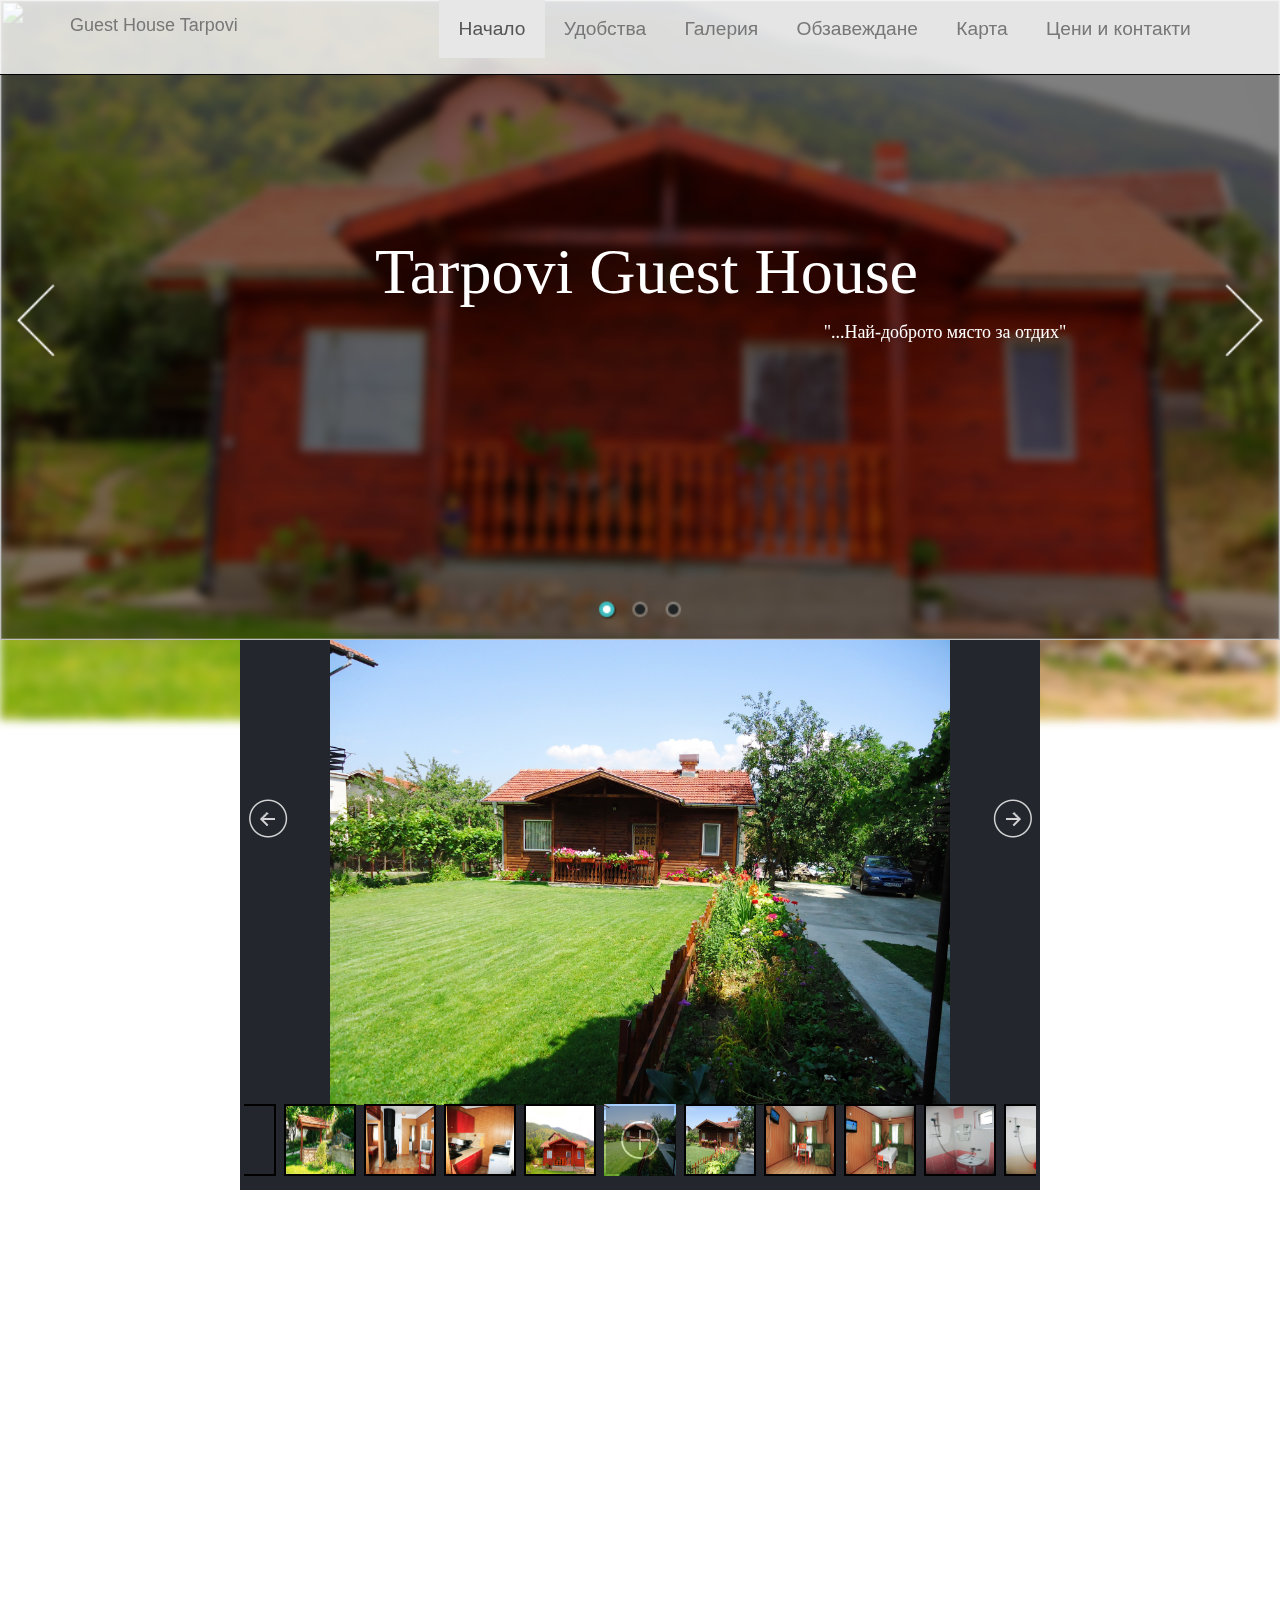
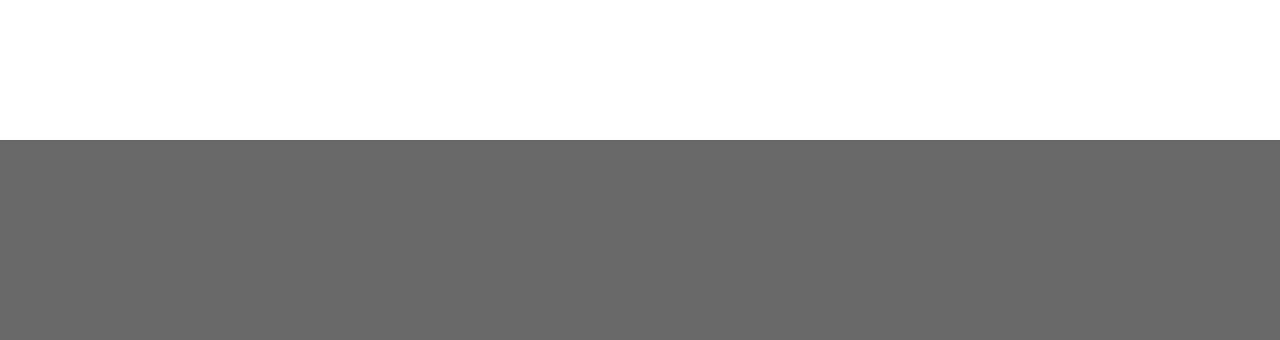
==== gallery.html @ 61bcb672 "2 new houses added" ====
<!DOCTYPE html>
<html lang="en">
<head>
    <meta charset="UTF-8">
    <title>Guest House Tarpovi</title>
    <link rel="stylesheet" href="Utils/bootstrap-3.3.7-dist/css/bootstrap.css"/>
    <link rel="stylesheet" href="style.css"/>
    <link rel="stylesheet" href="gallery.css"/>


    <script src="Utils/jquery-3.1.1.min.js"></script>
    <script src="app.js"></script>
    <script src="js/jssor.slider-21.1.6.mini.js" type="text/javascript"></script>
    <script src="gallery.js" type="text/javascript"></script>

</head>
<body>
<div id="container">
    <nav class="navbar navbar-default navbar-fixed-top">
        <div class="container">
            <a class="navbar-brand" href="#">Guest House Tarpovi</a>

            <ul class="nav navbar-nav" id="nav-menu">
                <li class="active"><a href="#">Начало <span class="sr-only">(current)</span></a></li>
                <li><a href="#">Удобства</a></li>
                <li><a href="#">Галерия</a></li>
                <li><a href="#">Обзавеждане</a></li>
                <li><a href="#">Карта</a></li>
                <li><a href="#">Цени и контакти</a></li>
            </ul>
        </div>
    </nav>
    <!-- <nav class="navbar navbar-fixed-top" role="navigation">

         <div class="navbar navbar-header" id="navbar-header">
             <a class="navbar-brand" href="#">Guest House Tarpovi</a>
         </div>
         <div class="navbar-body">
             <ul class="nav navbar-nav" id="nav-menu">
                 <li class="active"><a href="#">Начало <span class="sr-only">(current)</span></a></li>
                 <li><a href="#">Удобства</a></li>
                 <li><a href="#">Галерия</a></li>
                 <li><a href="#">Обзавеждане</a></li>
                 <li><a href="#">Карта</a></li>
                 <li><a href="#">Цени и контакти</a></li>
             </ul>
         </div>
     </nav>
     -->
    <div id="jssor_1"
         style="position: relative; margin: 0 auto; top: 0px; left: 0px; width: 1000px; height: 500px; overflow: hidden; visibility: hidden;">
        <!-- Loading Screen -->
        <div data-u="loading" style="position: absolute; top: 0px; left: 0px;">
            <div style="filter: alpha(opacity=70); opacity: 0.7; position: absolute; display: block; top: 0px; left: 0px; width: 100%; height: 100%;"></div>
            <div style="position:absolute;display:block;background:url('img/loading.gif') no-repeat center center;top:0px;left:0px;width:100%;height:100%;"></div>
        </div>
        <div data-u="slides"
             style="cursor: default; position: relative; top: 0px; left: 0px; width: 1000px; height: 500px; overflow: hidden;">
            <div data-p="600.0" style="background-color: rgba(0,0,0,0.5);">
                <img data-u="image" src="img/second.jpg"/>
                <div style="position: absolute; top: 182px; left: 293px; width: 540px; height: 120px; font-family: Century Gothic; font-size: 50px; color: #ffffff; line-height: 60px;">
                    Tarpovi Guest House
                    <br/>
                    <h5 style="text-align: right">"...Най-доброто място за отдих"</h5>
                </div>
            </div>
            <div data-p="600.0" style="display: none;">
                <img data-u="image" src="img/guest-house-background.jpg"/>
            </div>
            <div data-p="600.0" style="display: none;">
                <img data-u="image" src="img/first.jpg"/>
            </div>
        </div>
        <!-- Bullet Navigator -->
        <div data-u="navigator" class="jssorb05" style="bottom:16px;right:16px;" data-autocenter="1">
            <!-- bullet navigator item prototype -->
            <div data-u="prototype" style="width:16px;height:16px;"></div>
        </div>
        <!-- Arrow Navigator -->
        <span data-u="arrowleft" class="jssora22l" style="top:0px;left:8px;width:40px;height:58px;"
              data-autocenter="2"></span>
        <span data-u="arrowright" class="jssora22r" style="top:0px;right:8px;width:40px;height:58px;"
              data-autocenter="2"></span>
    </div>


    <div id="jssor_2"
         style="position: relative; margin: 0 auto; top: 0px; left: 0px; width: 800px; height: 550px; overflow: hidden; visibility: hidden; background-color: #24262e;">

        <!-- Loading Screen -->
        <div data-u="loading" style="position: absolute; top: 0px; left: 0px;">
            <div style="filter: alpha(opacity=70); opacity: 0.7; position: absolute; display: block; top: 0px; left: 0px; width: 100%; height: 100%;"></div>
            <div style="position:absolute;display:block;background:url('img/loading.gif') no-repeat center center;top:0px;left:0px;width:100%;height:100%;"></div>
        </div>
        <div data-u="slides"
             style="cursor: default; position: relative; top: 0px; left: 0px; width: 800px; height: 465px; overflow: hidden;">
            <div data-p="158.125">
                <img data-u="image" src="img/dsc01933.jpg"/>
                <img data-u="thumb" src="img/dsc01933.jpg"/>
            </div>
            <div data-p="158.125" style="display: none;">
                <img data-u="image" src="img/dsc01936.jpg"/>
                <img data-u="thumb" src="img/dsc01936.jpg"/>
            </div>
            <div data-p="158.125" style="display: none;">
                <img data-u="image" src="img/f66v1481.jpg"/>
                <img data-u="thumb" src="img/f66v1481.jpg"/>
            </div>
            <div data-p="158.125" style="display: none;">
                <img data-u="image" src="img/f66v1483.jpg"/>
                <img data-u="thumb" src="img/f66v1483.jpg"/>
            </div>
            <div data-p="759.0" style="display: none; background-color: rgba(255,255,255,0);">
                <img data-u="image" src="img/f66v1490.jpg"/>
                <img data-u="thumb" src="img/f66v1490.jpg"/>
            </div>
            <div data-p="158.125" style="display: none;">
                <img data-u="image" src="img/f66v1687.jpg"/>
                <img data-u="thumb" src="img/f66v1687.jpg"/>
            </div>
            <div data-p="158.125" style="display: none;">
                <img data-u="image" src="img/f66v1688.jpg"/>
                <img data-u="thumb" src="img/f66v1688.jpg"/>
            </div>
            <div data-p="158.125" style="display: none;">
                <img data-u="image" src="img/f66v1496.jpg"/>
                <img data-u="thumb" src="img/f66v1496.jpg"/>
            </div>
            <div data-p="158.125" style="display: none;">
                <img data-u="image" src="img/f66v1498_1.jpg"/>
                <img data-u="thumb" src="img/f66v1498_1.jpg"/>
            </div>
            <div data-p="158.125" style="display: none;">
                <img data-u="image" src="img/f66v1503_4_5_tonemapped.jpg"/>
                <img data-u="thumb" src="img/f66v1503_4_5_tonemapped.jpg"/>
            </div>
            <div data-p="158.125" style="display: none;">
                <img data-u="image" src="img/f66v1510.jpg"/>
                <img data-u="thumb" src="img/f66v1510.jpg"/>
            </div>
            <div data-p="158.125" style="display: none;">
                <img data-u="image" src="img/f66v1683.jpg"/>
                <img data-u="thumb" src="img/f66v1683.jpg"/>
            </div>
            <div data-p="158.125" style="display: none;">
                <img data-u="image" src="img/f66v1684.jpg"/>
                <img data-u="thumb" src="img/f66v1684.jpg"/>
            </div>
            <div data-p="158.125" style="display: none;">
                <img data-u="image" src="img/f66v1691_2_3_tonemapped.jpg"/>
                <img data-u="thumb" src="img/f66v1691_2_3_tonemapped.jpg"/>
            </div>
        </div>
        <!-- Thumbnail Navigator -->
        <div data-u="thumbnavigator" class="jssort01"
             style="position:absolute;left:0px;bottom:0px;width:800px;height:100px;" data-autocenter="1">
            <!-- Thumbnail Item Skin Begin -->
            <div data-u="slides" style="cursor: default;">
                <div data-u="prototype" class="p">
                    <div class="w">
                        <div data-u="thumbnailtemplate" class="t"></div>
                    </div>
                    <div class="c"></div>
                </div>
            </div>
            <!-- Thumbnail Item Skin End -->
        </div>
        <!-- Arrow Navigator -->
        <span data-u="arrowleft" class="jssora05l" style="top:158px;left:8px;width:40px;height:40px;"></span>
        <span data-u="arrowright" class="jssora05r" style="top:158px;right:8px;width:40px;height:40px;"></span>
    </div>
    <div id="jssor_2"
         style="position: relative; margin: 0 auto; top: 0px; left: 0px; width: 800px; height: 550px; overflow: hidden; visibility: hidden; background-color: #24262e;">

        <!-- Loading Screen -->
        <div data-u="loading" style="position: absolute; top: 0px; left: 0px;">
            <div style="filter: alpha(opacity=70); opacity: 0.7; position: absolute; display: block; top: 0px; left: 0px; width: 100%; height: 100%;"></div>
            <div style="position:absolute;display:block;background:url('img/loading.gif') no-repeat center center;top:0px;left:0px;width:100%;height:100%;"></div>
        </div>
        <div data-u="slides"
             style="cursor: default; position: relative; top: 0px; left: 0px; width: 800px; height: 465px; overflow: hidden;">
            <div data-p="158.125">
                <img data-u="image" src="img/dsc01933.jpg"/>
                <img data-u="thumb" src="img/dsc01933.jpg"/>
            </div>
            <div data-p="158.125" style="display: none;">
                <img data-u="image" src="img/dsc01936.jpg"/>
                <img data-u="thumb" src="img/dsc01936.jpg"/>
            </div>
            <div data-p="158.125" style="display: none;">
                <img data-u="image" src="img/f66v1481.jpg"/>
                <img data-u="thumb" src="img/f66v1481.jpg"/>
            </div>
            <div data-p="158.125" style="display: none;">
                <img data-u="image" src="img/f66v1483.jpg"/>
                <img data-u="thumb" src="img/f66v1483.jpg"/>
            </div>
            <div data-p="759.0" style="display: none; background-color: rgba(255,255,255,0);">
                <img data-u="image" src="img/f66v1490.jpg"/>
                <img data-u="thumb" src="img/f66v1490.jpg"/>
            </div>
            <div data-p="158.125" style="display: none;">
                <img data-u="image" src="img/f66v1687.jpg"/>
                <img data-u="thumb" src="img/f66v1687.jpg"/>
            </div>
            <div data-p="158.125" style="display: none;">
                <img data-u="image" src="img/f66v1688.jpg"/>
                <img data-u="thumb" src="img/f66v1688.jpg"/>
            </div>
            <div data-p="158.125" style="display: none;">
                <img data-u="image" src="img/f66v1496.jpg"/>
                <img data-u="thumb" src="img/f66v1496.jpg"/>
            </div>
            <div data-p="158.125" style="display: none;">
                <img data-u="image" src="img/f66v1498_1.jpg"/>
                <img data-u="thumb" src="img/f66v1498_1.jpg"/>
            </div>
            <div data-p="158.125" style="display: none;">
                <img data-u="image" src="img/f66v1503_4_5_tonemapped.jpg"/>
                <img data-u="thumb" src="img/f66v1503_4_5_tonemapped.jpg"/>
            </div>
            <div data-p="158.125" style="display: none;">
                <img data-u="image" src="img/f66v1510.jpg"/>
                <img data-u="thumb" src="img/f66v1510.jpg"/>
            </div>
            <div data-p="158.125" style="display: none;">
                <img data-u="image" src="img/f66v1683.jpg"/>
                <img data-u="thumb" src="img/f66v1683.jpg"/>
            </div>
            <div data-p="158.125" style="display: none;">
                <img data-u="image" src="img/f66v1684.jpg"/>
                <img data-u="thumb" src="img/f66v1684.jpg"/>
            </div>
            <div data-p="158.125" style="display: none;">
                <img data-u="image" src="img/f66v1691_2_3_tonemapped.jpg"/>
                <img data-u="thumb" src="img/f66v1691_2_3_tonemapped.jpg"/>
            </div>
        </div>
        <!-- Thumbnail Navigator -->
        <div data-u="thumbnavigator" class="jssort01"
             style="position:absolute;left:0px;bottom:0px;width:800px;height:100px;" data-autocenter="1">
            <!-- Thumbnail Item Skin Begin -->
            <div data-u="slides" style="cursor: default;">
                <div data-u="prototype" class="p">
                    <div class="w">
                        <div data-u="thumbnailtemplate" class="t"></div>
                    </div>
                    <div class="c"></div>
                </div>
            </div>
            <!-- Thumbnail Item Skin End -->
        </div>
        <!-- Arrow Navigator -->
        <span data-u="arrowleft" class="jssora05l" style="top:158px;left:8px;width:40px;height:40px;"></span>
        <span data-u="arrowright" class="jssora05r" style="top:158px;right:8px;width:40px;height:40px;"></span>
    </div>



    <img src="Gallery/bg.jpg" id="static-image"/>
    <footer></footer>
</div>


</body>
</html>
---- style.css ----
body {
    padding: 0px;
    margin: 0px;
    background-color: #fff;
    font-family: helvetica, arial, verdana, sans-serif
}

#container {
    font-family: "Century Gothic", CenturyGothic, AppleGothic, sans-serif;
}

#nav-menu {
    float: right;
    height: 100%;
}

#navbar-header {
    margin: auto;
    display: inline-block;
    font-size: 2vw;
    width: 20%;
    height: auto;
}

nav.navbar {
    display: inline-block;
    background-color: rgba(255,255,255,0.8);
/ / Animation -webkit-transition: all 0.4 s ease;
    transition: all 0.4s ease;
    text-align: center;
    height: 75px;
    font-size: 1.5vw;
    border-bottom: 1px solid black;
}

nav.navbar li :hover {
    text-decoration: none;
    background-color: forestgreen;
    border-left: 1px solid whitesmoke;
    border-right: 1px solid whitesmoke;
    color: white;
}
nav.navbar li a{
    color: black;
    height: 100%;
    padding: 1em 1em;
}

.navbar-body ul li {
    text-align: right;
    height: 100%;
}


.navbar-body ul {
    height: 100%;
}

nav.shrink {
    height: 50px;
    font-size: 1.2vw;
    background-color: white;
}

nav.shrink ul {
    height: 100%;
}

nav.shrink ul li {
    font-size: 1vw;
    height: 100%;
    display: inline-block;

}

.navbar-body {
    display: inline-block;
    float: right;
    width: 79%;
    height: 100%;
}

#info {
    color: black;
    background-color: whitesmoke;
    text-align: center;
    width: 100%;
    padding-top: 20px;
    padding-bottom: 20px;
}

#info h1 {
    font-size: 2vw;
}

#info img {
    width: 250px;
    height: 250px;
    display: inline-block;
    border: 1px solid whitesmoke;
    border-radius: 50%;
}

#info .description {
    width: 50%;
    display: inline-block;
    text-align: center;
    font-size: 1.5vw;
}

.info-container {
    display: inline-block;
    width: 49%;
    vertical-align: middle;
}

#left-container {
    text-align: right;
}

#right-container {
    text-align: left;
}
#rooms button{
    display: inline-block;
    width: 200px;
    margin-bottom:50px;
    padding: 10px;
    background-color: skyblue;
    color: whitesmoke;
    border: 1px solid white;
    border-radius: 5px;
}
.house{
    width: 100%;
    background-color: whitesmoke;
    color: black;
    padding: 4vh 2vh;
    height: 100%;
}
.houses-info{
    display: inline-block;
    width: 54%;
    text-align: center;
    height:100%;
}
.houses-info hr {
    height: 1px;
    width: 80%;
    border: 0;
    border-top: 1px solid forestgreen;
}
.house img{
    width: 44%;
    height: auto;
    display: inline-block;
    border: 1px solid whitesmoke;
    border-radius: 5px;
    vertical-align: top;
}
.house p{
    font-size: 1.33vw;
    vertical-align: middle;
    font-style: italic;
    display: inline-block;
    text-align: center;
}

.thumbnails{
    display: inline-block;
    text-align: center;
    background-color: black;
    border: 1px solid ghostwhite;
    border-radius: 5px;
    vertical-align: baseline;
    height: 50%;
}
.thumbnails img{
    width: 15%;
    display: inline-block;
    border: none;
}

#rooms {
    padding: 100px;
    background-color: whitesmoke;
    text-align: center;
}

.rooms-info-list {
    text-align: center;
    display: inline-block;
}

.rooms-info-list ul {
    display: inline-block;
    text-align: left;
    list-style-type: none;
    font-size: 24px;
}

.rooms-info-list li {
    margin: 5px;
}

.rooms-info-list ul li img {
    width: 28px;
    height: auto;
}

#map {
    background-color: whitesmoke;
}

#price-and-contacts {
    background-color: white;
    padding-left: 50px;
    padding-right: 50px;

}

.price-contacts-field {
    display: inline-block;
    vertical-align: top;
    width: 49%;
}

#contacts img {
    width: 20px;
}

#static-image {
    z-index: -1;
    position: fixed;
    top: 0px;
    width: 100%;
    filter: blur(5px);
}

footer {
    background-color: dimgrey;
    height: 200px;
}

a {
    color: white;
}
---- gallery.css ----
/* jssor slider bullet navigator skin 05 css */
/*
.jssorb05 div           (normal)
.jssorb05 div:hover     (normal mouseover)
.jssorb05 .av           (active)
.jssorb05 .av:hover     (active mouseover)
.jssorb05 .dn           (mousedown)
*/
.jssorb05 {
    position: absolute;
}
.jssorb05 div, .jssorb05 div:hover, .jssorb05 .av {
    position: absolute;
    /* size of bullet elment */
    width: 16px;
    height: 16px;
    background: url('img/b05.png') no-repeat;
    overflow: hidden;
    cursor: pointer;
}
.jssorb05 div { background-position: -7px -7px; }
.jssorb05 div:hover, .jssorb05 .av:hover { background-position: -37px -7px; }
.jssorb05 .av { background-position: -67px -7px; }
.jssorb05 .dn, .jssorb05 .dn:hover { background-position: -97px -7px; }

/* jssor slider arrow navigator skin 22 css */
/*
.jssora22l                  (normal)
.jssora22r                  (normal)
.jssora22l:hover            (normal mouseover)
.jssora22r:hover            (normal mouseover)
.jssora22l.jssora22ldn      (mousedown)
.jssora22r.jssora22rdn      (mousedown)
.jssora22l.jssora22lds      (disabled)
.jssora22r.jssora22rds      (disabled)
*/
.jssora22l, .jssora22r {
    display: block;
    position: absolute;
    /* size of arrow element */
    width: 40px;
    height: 58px;
    cursor: pointer;
    background: url('img/a22.png') center center no-repeat;
    overflow: hidden;
}
.jssora22l { background-position: -10px -31px; }
.jssora22r { background-position: -70px -31px; }
.jssora22l:hover { background-position: -130px -31px; }
.jssora22r:hover { background-position: -190px -31px; }
.jssora22l.jssora22ldn { background-position: -250px -31px; }
.jssora22r.jssora22rdn { background-position: -310px -31px; }
.jssora22l.jssora22lds { background-position: -10px -31px; opacity: .3; pointer-events: none; }
.jssora22r.jssora22rds { background-position: -70px -31px; opacity: .3; pointer-events: none; }
.jssora05l, .jssora05r {
    display: block;
    position: absolute;
    /* size of arrow element */
    width: 40px;
    height: 40px;
    cursor: pointer;
    background: url('img/a17.png') no-repeat;
    overflow: hidden;
}
.jssora05l { background-position: -10px -40px; }
.jssora05r { background-position: -70px -40px; }
.jssora05l:hover { background-position: -130px -40px; }
.jssora05r:hover { background-position: -190px -40px; }
.jssora05l.jssora05ldn { background-position: -250px -40px; }
.jssora05r.jssora05rdn { background-position: -310px -40px; }
.jssora05l.jssora05lds { background-position: -10px -40px; opacity: .3; pointer-events: none; }
.jssora05r.jssora05rds { background-position: -70px -40px; opacity: .3; pointer-events: none; }
/* jssor slider thumbnail navigator skin 01 css *//*.jssort01 .p            (normal).jssort01 .p:hover      (normal mouseover).jssort01 .p.pav        (active).jssort01 .p.pdn        (mousedown)*/.jssort01 .p {    position: absolute;    top: 0;    left: 0;    width: 72px;    height: 72px;}.jssort01 .t {    position: absolute;    top: 0;    left: 0;    width: 100%;    height: 100%;    border: none;}.jssort01 .w {    position: absolute;    top: 0px;    left: 0px;    width: 100%;    height: 100%;}.jssort01 .c {    position: absolute;    top: 0px;    left: 0px;    width: 68px;    height: 68px;    border: #000 2px solid;    box-sizing: content-box;    background: url('img/t01.png') -800px -800px no-repeat;    _background: none;}.jssort01 .pav .c {    top: 2px;    _top: 0px;    left: 2px;    _left: 0px;    width: 68px;    height: 68px;    border: #000 0px solid;    _border: #fff 2px solid;    background-position: 50% 50%;}.jssort01 .p:hover .c {    top: 0px;    left: 0px;    width: 70px;    height: 70px;    border: #fff 1px solid;    background-position: 50% 50%;}.jssort01 .p.pdn .c {    background-position: 50% 50%;    width: 68px;    height: 68px;    border: #000 2px solid;}* html .jssort01 .c, * html .jssort01 .pdn .c, * html .jssort01 .pav .c {    /* ie quirks mode adjust */    width /**/: 72px;    height /**/: 72px;}
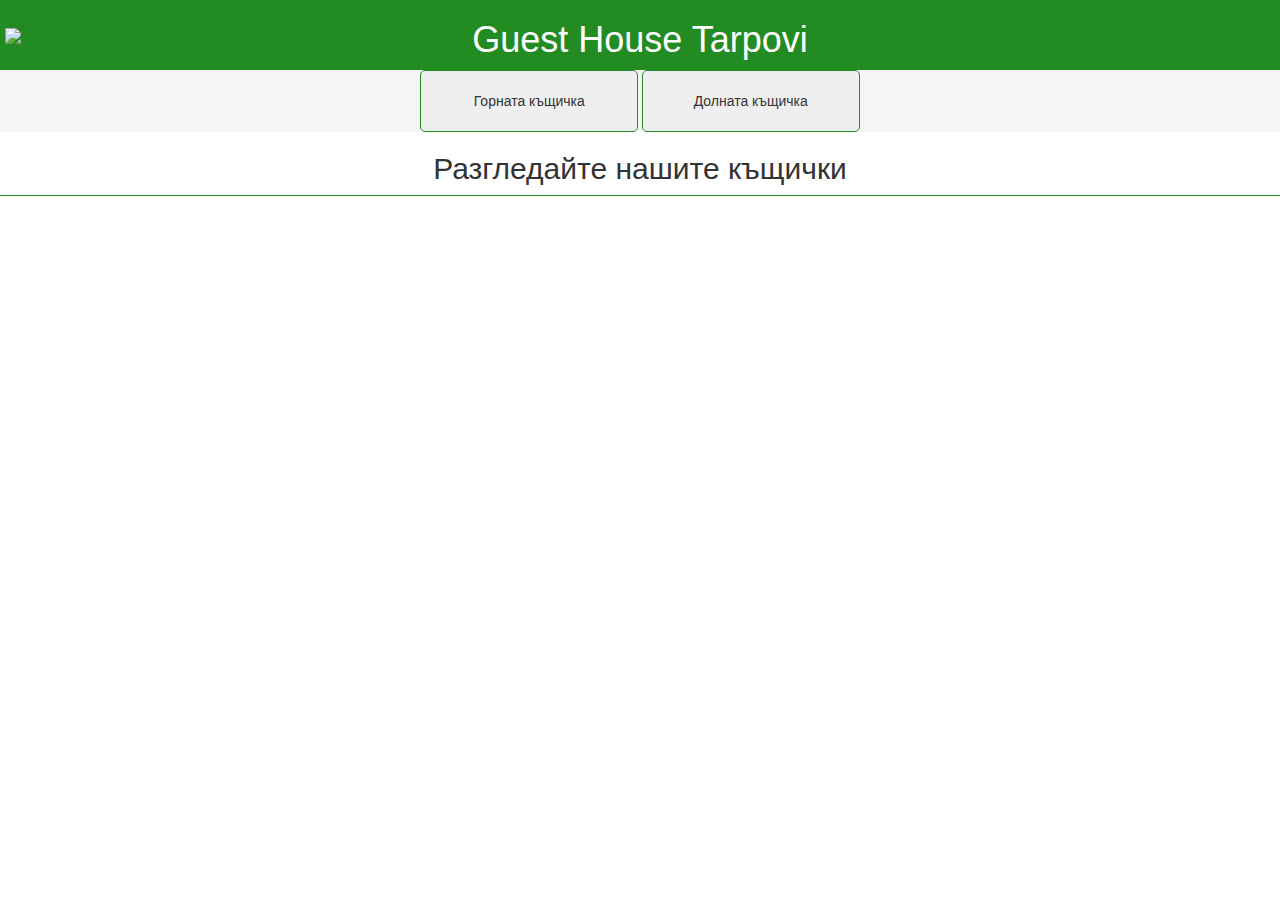
==== commit e728d006: "SecondGallery Fixed" ====
--- a/gallery.html
+++ b/gallery.html
@@ -4,263 +4,83 @@
     <meta charset="UTF-8">
     <title>Guest House Tarpovi</title>
     <link rel="stylesheet" href="Utils/bootstrap-3.3.7-dist/css/bootstrap.css"/>
-    <link rel="stylesheet" href="style.css"/>
     <link rel="stylesheet" href="gallery.css"/>
 
-
     <script src="Utils/jquery-3.1.1.min.js"></script>
-    <script src="app.js"></script>
-    <script src="js/jssor.slider-21.1.6.mini.js" type="text/javascript"></script>
-    <script src="gallery.js" type="text/javascript"></script>
 
 </head>
 <body>
 <div id="container">
-    <nav class="navbar navbar-default navbar-fixed-top">
-        <div class="container">
-            <a class="navbar-brand" href="#">Guest House Tarpovi</a>
+    <div class="navigation">
+        <a href="index.html">
+            <img src="Gallery/left-xxl.png"/>
+        </a>
+        <h1 href="#">Guest House Tarpovi</h1>
+    </div>
+    <div class="house-selection">
+        <button id="house1-button">Горната къщичка</button>
+        <button id="house2-button">Долната къщичка</button>
+    </div>
+    <div class="gallery">
+        <div id="house1" class="house invisible">
+            <div class="houses-info">
+                <h1>Горната Къщичка</h1>
+                <hr/>
+                <p>"Lorem ipsum dolor sit amet, consectetur adipisicing elit. Cumque, eius, incidunt! Ab assumenda atque
+                    autem commodi earum explicabo hic itaque iure minus molestiae non, odit optio quasi rem tempore
+                    vel?"
+                </p>
 
-            <ul class="nav navbar-nav" id="nav-menu">
-                <li class="active"><a href="#">Начало <span class="sr-only">(current)</span></a></li>
-                <li><a href="#">Удобства</a></li>
-                <li><a href="#">Галерия</a></li>
-                <li><a href="#">Обзавеждане</a></li>
-                <li><a href="#">Карта</a></li>
-                <li><a href="#">Цени и контакти</a></li>
-            </ul>
-        </div>
-    </nav>
-    <!-- <nav class="navbar navbar-fixed-top" role="navigation">
-
-         <div class="navbar navbar-header" id="navbar-header">
-             <a class="navbar-brand" href="#">Guest House Tarpovi</a>
-         </div>
-         <div class="navbar-body">
-             <ul class="nav navbar-nav" id="nav-menu">
-                 <li class="active"><a href="#">Начало <span class="sr-only">(current)</span></a></li>
-                 <li><a href="#">Удобства</a></li>
-                 <li><a href="#">Галерия</a></li>
-                 <li><a href="#">Обзавеждане</a></li>
-                 <li><a href="#">Карта</a></li>
-                 <li><a href="#">Цени и контакти</a></li>
-             </ul>
-         </div>
-     </nav>
-     -->
-    <div id="jssor_1"
-         style="position: relative; margin: 0 auto; top: 0px; left: 0px; width: 1000px; height: 500px; overflow: hidden; visibility: hidden;">
-        <!-- Loading Screen -->
-        <div data-u="loading" style="position: absolute; top: 0px; left: 0px;">
-            <div style="filter: alpha(opacity=70); opacity: 0.7; position: absolute; display: block; top: 0px; left: 0px; width: 100%; height: 100%;"></div>
-            <div style="position:absolute;display:block;background:url('img/loading.gif') no-repeat center center;top:0px;left:0px;width:100%;height:100%;"></div>
-        </div>
-        <div data-u="slides"
-             style="cursor: default; position: relative; top: 0px; left: 0px; width: 1000px; height: 500px; overflow: hidden;">
-            <div data-p="600.0" style="background-color: rgba(0,0,0,0.5);">
-                <img data-u="image" src="img/second.jpg"/>
-                <div style="position: absolute; top: 182px; left: 293px; width: 540px; height: 120px; font-family: Century Gothic; font-size: 50px; color: #ffffff; line-height: 60px;">
-                    Tarpovi Guest House
-                    <br/>
-                    <h5 style="text-align: right">"...Най-доброто място за отдих"</h5>
+                <div id="tn-1" class="thumbnails">
+                    <div>
+                        <img class="thumbnails1-img" src="Gallery/ka6ta%201/1.jpg"/>
+                        <img class="thumbnails1-img" src="Gallery/ka6ta%201/2.jpg"/>
+                        <img class="thumbnails1-img" src="Gallery/ka6ta%201/3.jpg"/>
+                        <img class="thumbnails1-img" src="Gallery/ka6ta%201/4.jpg"/>
+                    </div>
+                    <div>
+                        <img class="thumbnails1-img" src="Gallery/ka6ta%201/5.JPG"/>
+                        <img class="thumbnails1-img" src="Gallery/ka6ta%201/6.JPG"/>
+                        <img class="thumbnails1-img" src="Gallery/ka6ta%201/7.JPG"/>
+                        <img class="thumbnails1-img" src="Gallery/ka6ta%201/8.JPG"/>
+                    </div>
                 </div>
             </div>
-            <div data-p="600.0" style="display: none;">
-                <img data-u="image" src="img/guest-house-background.jpg"/>
-            </div>
-            <div data-p="600.0" style="display: none;">
-                <img data-u="image" src="img/first.jpg"/>
+            <img id="house1-image" src="img/dsc01933.jpg"/>
+        </div>
+        <div id="house2" class="house invisible">
+
+            <img id="house2-image" src="img/dsc01933.jpg"/>
+            <div class="houses-info">
+                <h1>Долната Къщичка</h1>
+                <hr/>
+                <p>"Lorem ipsum dolor sit amet, consectetur adipisicing elit. Cumque, eius, incidunt! Ab assumenda atque
+                    autem commodi earum explicabo hic itaque iure minus molestiae non, odit optio quasi rem tempore
+                    vel?"
+                </p>
+                <div id="tn-2" class="thumbnails">
+                    <div>
+                        <img class="thumbnails2-img" src="Gallery/ka6ta%202/1.jpg"/>
+                        <img class="thumbnails2-img" src="Gallery/ka6ta%202/2.JPG"/>
+                        <img class="thumbnails2-img" src="Gallery/ka6ta%202/3.jpg"/>
+                        <img class="thumbnails2-img" src="Gallery/ka6ta%202/4.jpg"/>
+                    </div>
+                    <div>
+                        <img class="thumbnails2-img" src="Gallery/ka6ta%202/5.jpg"/>
+                        <img class="thumbnails2-img" src="Gallery/ka6ta%202/6.jpg"/>
+                        <img class="thumbnails2-img" src="Gallery/ka6ta%202/7.jpg"/>
+                        <img class="thumbnails2-img" src="Gallery/ka6ta%202/8.JPG"/>
+                    </div>
+                </div>
             </div>
         </div>
-        <!-- Bullet Navigator -->
-        <div data-u="navigator" class="jssorb05" style="bottom:16px;right:16px;" data-autocenter="1">
-            <!-- bullet navigator item prototype -->
-            <div data-u="prototype" style="width:16px;height:16px;"></div>
+        <div class="houses-homescreen">
+            <h2>
+                Разгледайте нашите къщички
+            </h2>
         </div>
-        <!-- Arrow Navigator -->
-        <span data-u="arrowleft" class="jssora22l" style="top:0px;left:8px;width:40px;height:58px;"
-              data-autocenter="2"></span>
-        <span data-u="arrowright" class="jssora22r" style="top:0px;right:8px;width:40px;height:58px;"
-              data-autocenter="2"></span>
     </div>
-
-
-    <div id="jssor_2"
-         style="position: relative; margin: 0 auto; top: 0px; left: 0px; width: 800px; height: 550px; overflow: hidden; visibility: hidden; background-color: #24262e;">
-
-        <!-- Loading Screen -->
-        <div data-u="loading" style="position: absolute; top: 0px; left: 0px;">
-            <div style="filter: alpha(opacity=70); opacity: 0.7; position: absolute; display: block; top: 0px; left: 0px; width: 100%; height: 100%;"></div>
-            <div style="position:absolute;display:block;background:url('img/loading.gif') no-repeat center center;top:0px;left:0px;width:100%;height:100%;"></div>
-        </div>
-        <div data-u="slides"
-             style="cursor: default; position: relative; top: 0px; left: 0px; width: 800px; height: 465px; overflow: hidden;">
-            <div data-p="158.125">
-                <img data-u="image" src="img/dsc01933.jpg"/>
-                <img data-u="thumb" src="img/dsc01933.jpg"/>
-            </div>
-            <div data-p="158.125" style="display: none;">
-                <img data-u="image" src="img/dsc01936.jpg"/>
-                <img data-u="thumb" src="img/dsc01936.jpg"/>
-            </div>
-            <div data-p="158.125" style="display: none;">
-                <img data-u="image" src="img/f66v1481.jpg"/>
-                <img data-u="thumb" src="img/f66v1481.jpg"/>
-            </div>
-            <div data-p="158.125" style="display: none;">
-                <img data-u="image" src="img/f66v1483.jpg"/>
-                <img data-u="thumb" src="img/f66v1483.jpg"/>
-            </div>
-            <div data-p="759.0" style="display: none; background-color: rgba(255,255,255,0);">
-                <img data-u="image" src="img/f66v1490.jpg"/>
-                <img data-u="thumb" src="img/f66v1490.jpg"/>
-            </div>
-            <div data-p="158.125" style="display: none;">
-                <img data-u="image" src="img/f66v1687.jpg"/>
-                <img data-u="thumb" src="img/f66v1687.jpg"/>
-            </div>
-            <div data-p="158.125" style="display: none;">
-                <img data-u="image" src="img/f66v1688.jpg"/>
-                <img data-u="thumb" src="img/f66v1688.jpg"/>
-            </div>
-            <div data-p="158.125" style="display: none;">
-                <img data-u="image" src="img/f66v1496.jpg"/>
-                <img data-u="thumb" src="img/f66v1496.jpg"/>
-            </div>
-            <div data-p="158.125" style="display: none;">
-                <img data-u="image" src="img/f66v1498_1.jpg"/>
-                <img data-u="thumb" src="img/f66v1498_1.jpg"/>
-            </div>
-            <div data-p="158.125" style="display: none;">
-                <img data-u="image" src="img/f66v1503_4_5_tonemapped.jpg"/>
-                <img data-u="thumb" src="img/f66v1503_4_5_tonemapped.jpg"/>
-            </div>
-            <div data-p="158.125" style="display: none;">
-                <img data-u="image" src="img/f66v1510.jpg"/>
-                <img data-u="thumb" src="img/f66v1510.jpg"/>
-            </div>
-            <div data-p="158.125" style="display: none;">
-                <img data-u="image" src="img/f66v1683.jpg"/>
-                <img data-u="thumb" src="img/f66v1683.jpg"/>
-            </div>
-            <div data-p="158.125" style="display: none;">
-                <img data-u="image" src="img/f66v1684.jpg"/>
-                <img data-u="thumb" src="img/f66v1684.jpg"/>
-            </div>
-            <div data-p="158.125" style="display: none;">
-                <img data-u="image" src="img/f66v1691_2_3_tonemapped.jpg"/>
-                <img data-u="thumb" src="img/f66v1691_2_3_tonemapped.jpg"/>
-            </div>
-        </div>
-        <!-- Thumbnail Navigator -->
-        <div data-u="thumbnavigator" class="jssort01"
-             style="position:absolute;left:0px;bottom:0px;width:800px;height:100px;" data-autocenter="1">
-            <!-- Thumbnail Item Skin Begin -->
-            <div data-u="slides" style="cursor: default;">
-                <div data-u="prototype" class="p">
-                    <div class="w">
-                        <div data-u="thumbnailtemplate" class="t"></div>
-                    </div>
-                    <div class="c"></div>
-                </div>
-            </div>
-            <!-- Thumbnail Item Skin End -->
-        </div>
-        <!-- Arrow Navigator -->
-        <span data-u="arrowleft" class="jssora05l" style="top:158px;left:8px;width:40px;height:40px;"></span>
-        <span data-u="arrowright" class="jssora05r" style="top:158px;right:8px;width:40px;height:40px;"></span>
-    </div>
-    <div id="jssor_2"
-         style="position: relative; margin: 0 auto; top: 0px; left: 0px; width: 800px; height: 550px; overflow: hidden; visibility: hidden; background-color: #24262e;">
-
-        <!-- Loading Screen -->
-        <div data-u="loading" style="position: absolute; top: 0px; left: 0px;">
-            <div style="filter: alpha(opacity=70); opacity: 0.7; position: absolute; display: block; top: 0px; left: 0px; width: 100%; height: 100%;"></div>
-            <div style="position:absolute;display:block;background:url('img/loading.gif') no-repeat center center;top:0px;left:0px;width:100%;height:100%;"></div>
-        </div>
-        <div data-u="slides"
-             style="cursor: default; position: relative; top: 0px; left: 0px; width: 800px; height: 465px; overflow: hidden;">
-            <div data-p="158.125">
-                <img data-u="image" src="img/dsc01933.jpg"/>
-                <img data-u="thumb" src="img/dsc01933.jpg"/>
-            </div>
-            <div data-p="158.125" style="display: none;">
-                <img data-u="image" src="img/dsc01936.jpg"/>
-                <img data-u="thumb" src="img/dsc01936.jpg"/>
-            </div>
-            <div data-p="158.125" style="display: none;">
-                <img data-u="image" src="img/f66v1481.jpg"/>
-                <img data-u="thumb" src="img/f66v1481.jpg"/>
-            </div>
-            <div data-p="158.125" style="display: none;">
-                <img data-u="image" src="img/f66v1483.jpg"/>
-                <img data-u="thumb" src="img/f66v1483.jpg"/>
-            </div>
-            <div data-p="759.0" style="display: none; background-color: rgba(255,255,255,0);">
-                <img data-u="image" src="img/f66v1490.jpg"/>
-                <img data-u="thumb" src="img/f66v1490.jpg"/>
-            </div>
-            <div data-p="158.125" style="display: none;">
-                <img data-u="image" src="img/f66v1687.jpg"/>
-                <img data-u="thumb" src="img/f66v1687.jpg"/>
-            </div>
-            <div data-p="158.125" style="display: none;">
-                <img data-u="image" src="img/f66v1688.jpg"/>
-                <img data-u="thumb" src="img/f66v1688.jpg"/>
-            </div>
-            <div data-p="158.125" style="display: none;">
-                <img data-u="image" src="img/f66v1496.jpg"/>
-                <img data-u="thumb" src="img/f66v1496.jpg"/>
-            </div>
-            <div data-p="158.125" style="display: none;">
-                <img data-u="image" src="img/f66v1498_1.jpg"/>
-                <img data-u="thumb" src="img/f66v1498_1.jpg"/>
-            </div>
-            <div data-p="158.125" style="display: none;">
-                <img data-u="image" src="img/f66v1503_4_5_tonemapped.jpg"/>
-                <img data-u="thumb" src="img/f66v1503_4_5_tonemapped.jpg"/>
-            </div>
-            <div data-p="158.125" style="display: none;">
-                <img data-u="image" src="img/f66v1510.jpg"/>
-                <img data-u="thumb" src="img/f66v1510.jpg"/>
-            </div>
-            <div data-p="158.125" style="display: none;">
-                <img data-u="image" src="img/f66v1683.jpg"/>
-                <img data-u="thumb" src="img/f66v1683.jpg"/>
-            </div>
-            <div data-p="158.125" style="display: none;">
-                <img data-u="image" src="img/f66v1684.jpg"/>
-                <img data-u="thumb" src="img/f66v1684.jpg"/>
-            </div>
-            <div data-p="158.125" style="display: none;">
-                <img data-u="image" src="img/f66v1691_2_3_tonemapped.jpg"/>
-                <img data-u="thumb" src="img/f66v1691_2_3_tonemapped.jpg"/>
-            </div>
-        </div>
-        <!-- Thumbnail Navigator -->
-        <div data-u="thumbnavigator" class="jssort01"
-             style="position:absolute;left:0px;bottom:0px;width:800px;height:100px;" data-autocenter="1">
-            <!-- Thumbnail Item Skin Begin -->
-            <div data-u="slides" style="cursor: default;">
-                <div data-u="prototype" class="p">
-                    <div class="w">
-                        <div data-u="thumbnailtemplate" class="t"></div>
-                    </div>
-                    <div class="c"></div>
-                </div>
-            </div>
-            <!-- Thumbnail Item Skin End -->
-        </div>
-        <!-- Arrow Navigator -->
-        <span data-u="arrowleft" class="jssora05l" style="top:158px;left:8px;width:40px;height:40px;"></span>
-        <span data-u="arrowright" class="jssora05r" style="top:158px;right:8px;width:40px;height:40px;"></span>
-    </div>
-
-
-
-    <img src="Gallery/bg.jpg" id="static-image"/>
-    <footer></footer>
 </div>
-
-
+<script src="gallery.js"></script>
 </body>
 </html>--- a/gallery.css
+++ b/gallery.css
@@ -1,73 +1,113 @@
-/* jssor slider bullet navigator skin 05 css */
-/*
-.jssorb05 div           (normal)
-.jssorb05 div:hover     (normal mouseover)
-.jssorb05 .av           (active)
-.jssorb05 .av:hover     (active mouseover)
-.jssorb05 .dn           (mousedown)
-*/
-.jssorb05 {
+body {
+    height: 100%;
+    padding: 0px;
+    margin: 0px;
+    background-color: #fff;
+    font-family: helvetica, arial, verdana, sans-serif
+}
+
+.houses-homescreen{
+    width: 100%;
+    text-align: center;
+    border-bottom: 1px solid forestgreen;
+}
+#container {
+    font-family: "Century Gothic", CenturyGothic, AppleGothic, sans-serif;
+}
+.invisible{
+    display: none;
+}
+.navigation{
+    width: 100%;
+    text-align: center;
+    background-color: forestgreen;
+    color: white;
+    position: relative;
+}
+.navigation img{
+    width: 2vw;
+    height: auto;
+    display: inline-block;
     position: absolute;
+    left: 5px;
+    top:40%;
 }
-.jssorb05 div, .jssorb05 div:hover, .jssorb05 .av {
-    position: absolute;
-    /* size of bullet elment */
-    width: 16px;
-    height: 16px;
-    background: url('img/b05.png') no-repeat;
-    overflow: hidden;
-    cursor: pointer;
+.navigation h1{
+    display: inline-block;
 }
-.jssorb05 div { background-position: -7px -7px; }
-.jssorb05 div:hover, .jssorb05 .av:hover { background-position: -37px -7px; }
-.jssorb05 .av { background-position: -67px -7px; }
-.jssorb05 .dn, .jssorb05 .dn:hover { background-position: -97px -7px; }
+.house-selection{
+    width: 100%;
+    text-align: center;
+    background-color: whitesmoke;
+}
+.house-selection button{
+    display: inline-block;
+    width: 17vw;
+    height: auto;
+    border: 1px solid forestgreen;
+    border-radius: 5px;
+    padding: 20px;
+}
+.house-selection button:hover{
+    color:white;
+    background-color: darkseagreen;
+}
+.selected{
+    color:white !important;
+    background-color:  forestgreen !important;
+}
 
-/* jssor slider arrow navigator skin 22 css */
-/*
-.jssora22l                  (normal)
-.jssora22r                  (normal)
-.jssora22l:hover            (normal mouseover)
-.jssora22r:hover            (normal mouseover)
-.jssora22l.jssora22ldn      (mousedown)
-.jssora22r.jssora22rdn      (mousedown)
-.jssora22l.jssora22lds      (disabled)
-.jssora22r.jssora22rds      (disabled)
-*/
-.jssora22l, .jssora22r {
-    display: block;
-    position: absolute;
-    /* size of arrow element */
-    width: 40px;
-    height: 58px;
-    cursor: pointer;
-    background: url('img/a22.png') center center no-repeat;
-    overflow: hidden;
+.house{
+    width: 100%;
+    background-color: whitesmoke;
+    color: black;
+    padding: 4vh 2vh;
+    height: 35vw;
+    min-height: 300px;
+    border-bottom: 1px solid forestgreen;
 }
-.jssora22l { background-position: -10px -31px; }
-.jssora22r { background-position: -70px -31px; }
-.jssora22l:hover { background-position: -130px -31px; }
-.jssora22r:hover { background-position: -190px -31px; }
-.jssora22l.jssora22ldn { background-position: -250px -31px; }
-.jssora22r.jssora22rdn { background-position: -310px -31px; }
-.jssora22l.jssora22lds { background-position: -10px -31px; opacity: .3; pointer-events: none; }
-.jssora22r.jssora22rds { background-position: -70px -31px; opacity: .3; pointer-events: none; }
-.jssora05l, .jssora05r {
-    display: block;
-    position: absolute;
-    /* size of arrow element */
-    width: 40px;
-    height: 40px;
-    cursor: pointer;
-    background: url('img/a17.png') no-repeat;
-    overflow: hidden;
+.houses-info{
+    display: inline-block;
+    width: 54%;
+    text-align: center;
+    height: 50%;
 }
-.jssora05l { background-position: -10px -40px; }
-.jssora05r { background-position: -70px -40px; }
-.jssora05l:hover { background-position: -130px -40px; }
-.jssora05r:hover { background-position: -190px -40px; }
-.jssora05l.jssora05ldn { background-position: -250px -40px; }
-.jssora05r.jssora05rdn { background-position: -310px -40px; }
-.jssora05l.jssora05lds { background-position: -10px -40px; opacity: .3; pointer-events: none; }
-.jssora05r.jssora05rds { background-position: -70px -40px; opacity: .3; pointer-events: none; }
-/* jssor slider thumbnail navigator skin 01 css *//*.jssort01 .p            (normal).jssort01 .p:hover      (normal mouseover).jssort01 .p.pav        (active).jssort01 .p.pdn        (mousedown)*/.jssort01 .p {    position: absolute;    top: 0;    left: 0;    width: 72px;    height: 72px;}.jssort01 .t {    position: absolute;    top: 0;    left: 0;    width: 100%;    height: 100%;    border: none;}.jssort01 .w {    position: absolute;    top: 0px;    left: 0px;    width: 100%;    height: 100%;}.jssort01 .c {    position: absolute;    top: 0px;    left: 0px;    width: 68px;    height: 68px;    border: #000 2px solid;    box-sizing: content-box;    background: url('img/t01.png') -800px -800px no-repeat;    _background: none;}.jssort01 .pav .c {    top: 2px;    _top: 0px;    left: 2px;    _left: 0px;    width: 68px;    height: 68px;    border: #000 0px solid;    _border: #fff 2px solid;    background-position: 50% 50%;}.jssort01 .p:hover .c {    top: 0px;    left: 0px;    width: 70px;    height: 70px;    border: #fff 1px solid;    background-position: 50% 50%;}.jssort01 .p.pdn .c {    background-position: 50% 50%;    width: 68px;    height: 68px;    border: #000 2px solid;}* html .jssort01 .c, * html .jssort01 .pdn .c, * html .jssort01 .pav .c {    /* ie quirks mode adjust */    width /**/: 72px;    height /**/: 72px;}+.houses-info hr {
+    height: 1px;
+    width: 80%;
+    border: 0;
+    border-top: 1px solid forestgreen;
+}
+.house img{
+    width: 44%;
+    height: auto;
+    display: inline-block;
+    border: 1px solid whitesmoke;
+    border-radius: 5px;
+    vertical-align: top;
+    max-height: 30vw;
+}
+.house p{
+    font-size: 1.33vw;
+    vertical-align: middle;
+    font-style: italic;
+    display: inline-block;
+    text-align: center;
+}
+.house h1{
+    font-size: 3vw;
+}
+.thumbnails{
+    display: inline-block;
+    text-align: center;
+    border: 1px solid ghostwhite;
+    vertical-align: baseline;
+    height: 50%;
+}
+.thumbnails img{
+    width: 15%;
+    height: 6vw;
+    display: inline-block;
+    border: 1px solid black;
+    border-radius: 0px;
+}
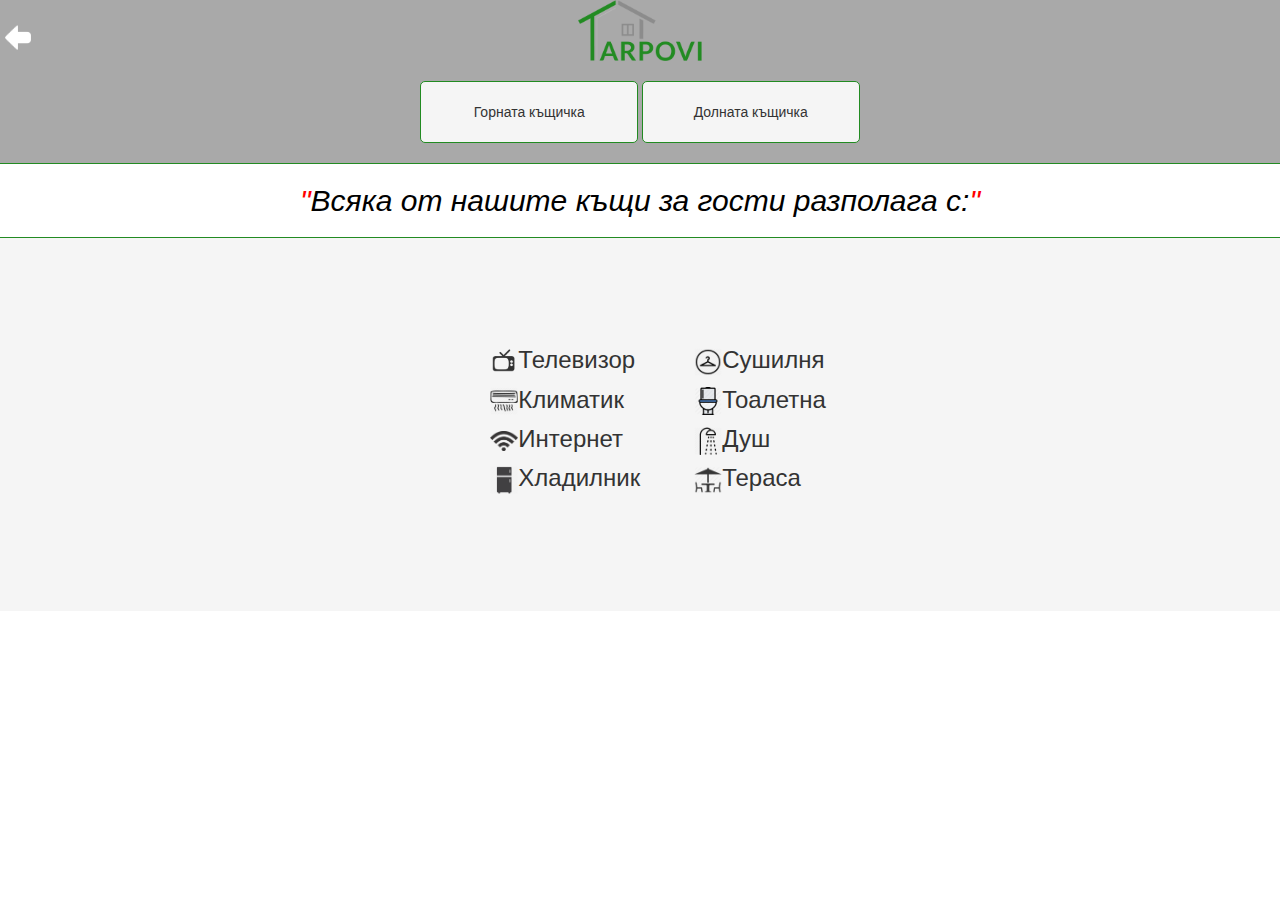
==== commit f5ec5984: "Many Fixes" ====
--- a/gallery.html
+++ b/gallery.html
@@ -15,7 +15,7 @@
         <a href="index.html">
             <img src="Gallery/left-xxl.png"/>
         </a>
-        <h1 href="#">Guest House Tarpovi</h1>
+        <img src="Gallery/logo_tarpovi.png">
     </div>
     <div class="house-selection">
         <button id="house1-button">Горната къщичка</button>
@@ -76,8 +76,29 @@
         </div>
         <div class="houses-homescreen">
             <h2>
-                Разгледайте нашите къщички
+                "<p>Всяка от нашите къщи за гости разполага с:</p>"
             </h2>
+        </div>
+    </div>
+    <div id="rooms">
+        <div class="rooms-info-list">
+            <ul class="rooms-info-list-left">
+                <li class="rooms-info-content"><img src="Icons/tv.png">Телевизор</li>
+                <li class="rooms-info-content"><img src="Icons/ac.png">Климатик</li>
+                <li class="rooms-info-content"><img src="Icons/wifi.png">Интернет</li>
+                <li class="rooms-info-content"><img src="Icons/fridge.png">Хладилник</li>
+            </ul>
+            <ul class="rooms-info-list-right">
+                <li class="rooms-info-content"><img src="Icons/dry.png">Сушилня</li>
+                <li class="rooms-info-content"><img src="Icons/toilet.png">Тоалетна</li>
+                <li class="rooms-info-content"><img src="Icons/shower.png">Душ</li>
+                <li class="rooms-info-content"><img src="Icons/terace.png">Тераса</li>
+            </ul>
+        </div>
+        <div class="rooms-info-list">
+            <div id="rooms-more-info">
+
+            </div>
         </div>
     </div>
 </div>
--- a/gallery.css
+++ b/gallery.css
@@ -5,11 +5,25 @@
     background-color: #fff;
     font-family: helvetica, arial, verdana, sans-serif
 }
+#main-text {
+    text-shadow: 5px 5px black;
+}
 
 .houses-homescreen{
     width: 100%;
     text-align: center;
     border-bottom: 1px solid forestgreen;
+    border-top: 1px solid forestgreen;
+
+}
+.houses-homescreen h2{
+    color: red;
+    font-style: italic;
+}
+.houses-homescreen p{
+    color: black;
+    display: inline-block;
+    font-style: italic;
 }
 #container {
     font-family: "Century Gothic", CenturyGothic, AppleGothic, sans-serif;
@@ -20,11 +34,11 @@
 .navigation{
     width: 100%;
     text-align: center;
-    background-color: forestgreen;
+    background-color: darkgray;
     color: white;
     position: relative;
 }
-.navigation img{
+.navigation a img{
     width: 2vw;
     height: auto;
     display: inline-block;
@@ -32,13 +46,18 @@
     left: 5px;
     top:40%;
 }
+.navigation img{
+    width: 10%;
+    text-align: center;
+}
 .navigation h1{
     display: inline-block;
 }
 .house-selection{
     width: 100%;
     text-align: center;
-    background-color: whitesmoke;
+    background-color: darkgray;
+    padding: 20px;
 }
 .house-selection button{
     display: inline-block;
@@ -47,6 +66,7 @@
     border: 1px solid forestgreen;
     border-radius: 5px;
     padding: 20px;
+    background-color: whitesmoke;
 }
 .house-selection button:hover{
     color:white;
@@ -111,3 +131,29 @@
     border: 1px solid black;
     border-radius: 0px;
 }
+#rooms {
+    padding: 100px;
+    background-color: whitesmoke;
+    text-align: center;
+}
+
+.rooms-info-list {
+    text-align: center;
+    display: inline-block;
+}
+
+.rooms-info-list ul {
+    display: inline-block;
+    text-align: left;
+    list-style-type: none;
+    font-size: 24px;
+}
+
+.rooms-info-list li {
+    margin: 5px;
+}
+
+.rooms-info-list ul li img {
+    width: 28px;
+    height: auto;
+}
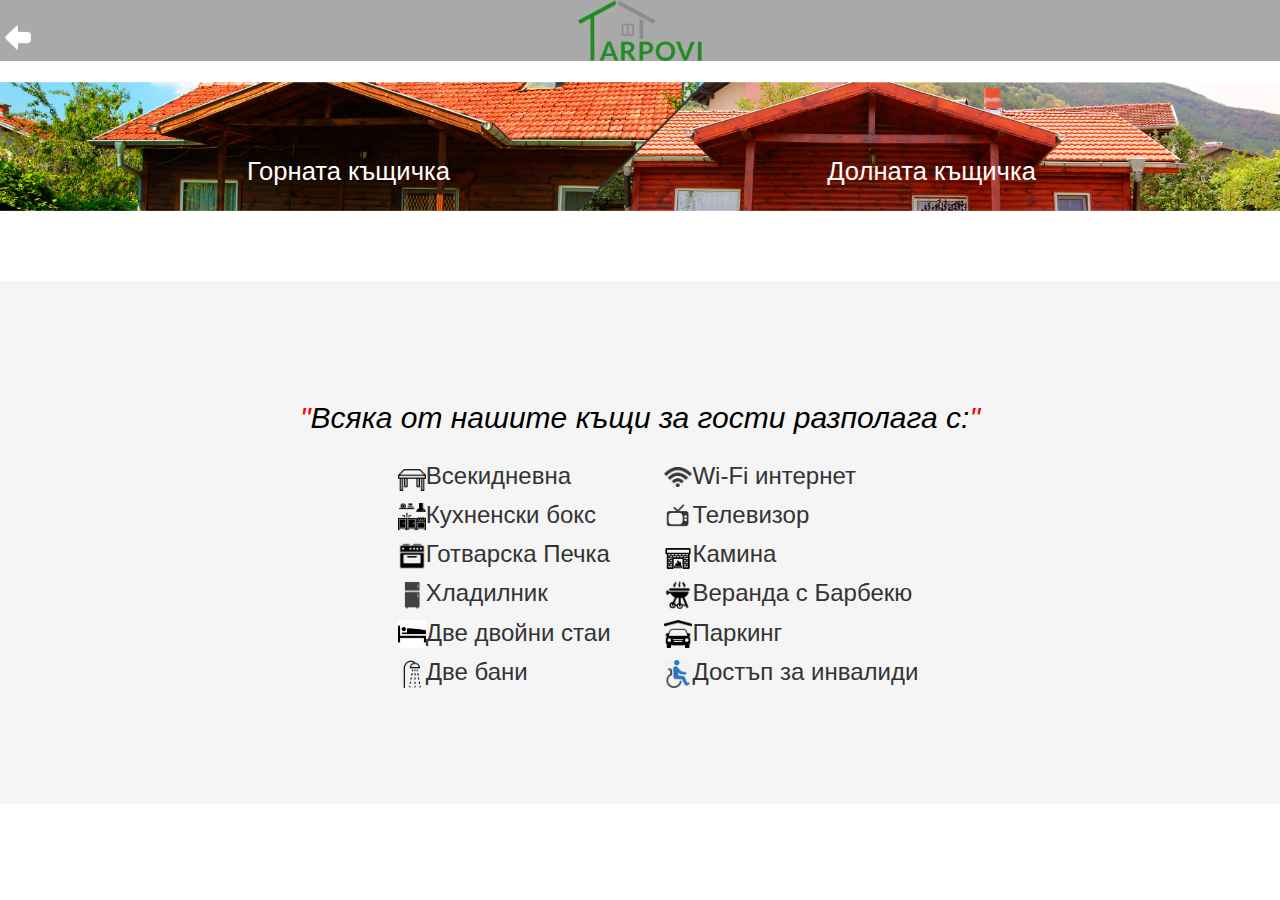
==== commit e9541ac6: "Gallery-buttons-new" ====
--- a/gallery.html
+++ b/gallery.html
@@ -20,6 +20,7 @@
     <div class="house-selection">
         <button id="house1-button">Горната къщичка</button>
         <button id="house2-button">Долната къщичка</button>
+    </div>
     </div>
     <div class="gallery">
         <div id="house1" class="house invisible">
@@ -74,25 +75,27 @@
                 </div>
             </div>
         </div>
-        <div class="houses-homescreen">
-            <h2>
-                "<p>Всяка от нашите къщи за гости разполага с:</p>"
-            </h2>
-        </div>
     </div>
     <div id="rooms">
+        <h2>
+        "<p>Всяка от нашите къщи за гости разполага с:</p>"
+        </h2>
         <div class="rooms-info-list">
             <ul class="rooms-info-list-left">
-                <li class="rooms-info-content"><img src="Icons/tv.png">Телевизор</li>
-                <li class="rooms-info-content"><img src="Icons/ac.png">Климатик</li>
-                <li class="rooms-info-content"><img src="Icons/wifi.png">Интернет</li>
+                <li class="rooms-info-content"><img src="Icons/table.ico">Всекидневна</li>
+                <li class="rooms-info-content"><img src="Icons/kitchen.png">Кухненски бокс</li>
+                <li class="rooms-info-content"><img src="Icons/pechka.png">Готварска Печка</li>
                 <li class="rooms-info-content"><img src="Icons/fridge.png">Хладилник</li>
+                <li class="rooms-info-content"><img src="Icons/bed.png">Две двойни стаи</li>
+                <li class="rooms-info-content"><img src="Icons/shower.png">Две бани</li>
             </ul>
             <ul class="rooms-info-list-right">
-                <li class="rooms-info-content"><img src="Icons/dry.png">Сушилня</li>
-                <li class="rooms-info-content"><img src="Icons/toilet.png">Тоалетна</li>
-                <li class="rooms-info-content"><img src="Icons/shower.png">Душ</li>
-                <li class="rooms-info-content"><img src="Icons/terace.png">Тераса</li>
+                <li class="rooms-info-content"><img src="Icons/wifi.png">Wi-Fi интернет</li>
+                <li class="rooms-info-content"><img src="Icons/tv.png">Телевизор</li>
+                <li class="rooms-info-content"><img src="Icons/fireplace.png">Камина</li>
+                <li class="rooms-info-content"><img src="Icons/bbq.png">Веранда с Барбекю</li>
+                <li class="rooms-info-content"><img src="Icons/parking.png">Паркинг</li>
+                <li class="rooms-info-content"><img src="Icons/disabled.png">Достъп за инвалиди</li>
             </ul>
         </div>
         <div class="rooms-info-list">
--- a/gallery.css
+++ b/gallery.css
@@ -3,30 +3,26 @@
     padding: 0px;
     margin: 0px;
     background-color: #fff;
-    font-family: helvetica, arial, verdana, sans-serif
+    font-family: helvetica, arial, verdana, sans-serif;
+    text-align: center;
 }
+button:focus {outline:0;}
 #main-text {
     text-shadow: 5px 5px black;
 }
 
-.houses-homescreen{
-    width: 100%;
-    text-align: center;
-    border-bottom: 1px solid forestgreen;
-    border-top: 1px solid forestgreen;
-
-}
-.houses-homescreen h2{
+#rooms h2{
     color: red;
     font-style: italic;
 }
-.houses-homescreen p{
+#rooms p{
     color: black;
     display: inline-block;
     font-style: italic;
 }
 #container {
     font-family: "Century Gothic", CenturyGothic, AppleGothic, sans-serif;
+    text-align: center;
 }
 .invisible{
     display: none;
@@ -53,28 +49,40 @@
 .navigation h1{
     display: inline-block;
 }
-.house-selection{
+.house-selection {
     width: 100%;
+    height: 14vw;
+    max-height: 220px;
     text-align: center;
-    background-color: darkgray;
-    padding: 20px;
+    align-content: center;
+    background-image: url("Gallery/gallery-buttons.png");
+    transition: background-image 0.2s ease-in-out;
+    background-repeat: no-repeat;
+    background-size: 100%;
+    margin:20px 0;
+    font-size: 2vw;
 }
 .house-selection button{
     display: inline-block;
-    width: 17vw;
-    height: auto;
-    border: 1px solid forestgreen;
-    border-radius: 5px;
-    padding: 20px;
-    background-color: whitesmoke;
+    width: 45%;
+    height: 10vw;
+    border: none;
+    background-color: rgba(22,22,22,0);
+    color: white;
+
 }
 .house-selection button:hover{
     color:white;
-    background-color: darkseagreen;
+    background-size: 110% !important;
+}
+#gallery-buttons{
+    display: block;
 }
 .selected{
     color:white !important;
-    background-color:  forestgreen !important;
+    background-color:  transparent !important;
+    font-size: 3vw !important;
+    transition: font-size 0.2s ease-in-out;
 }
 
 .house{
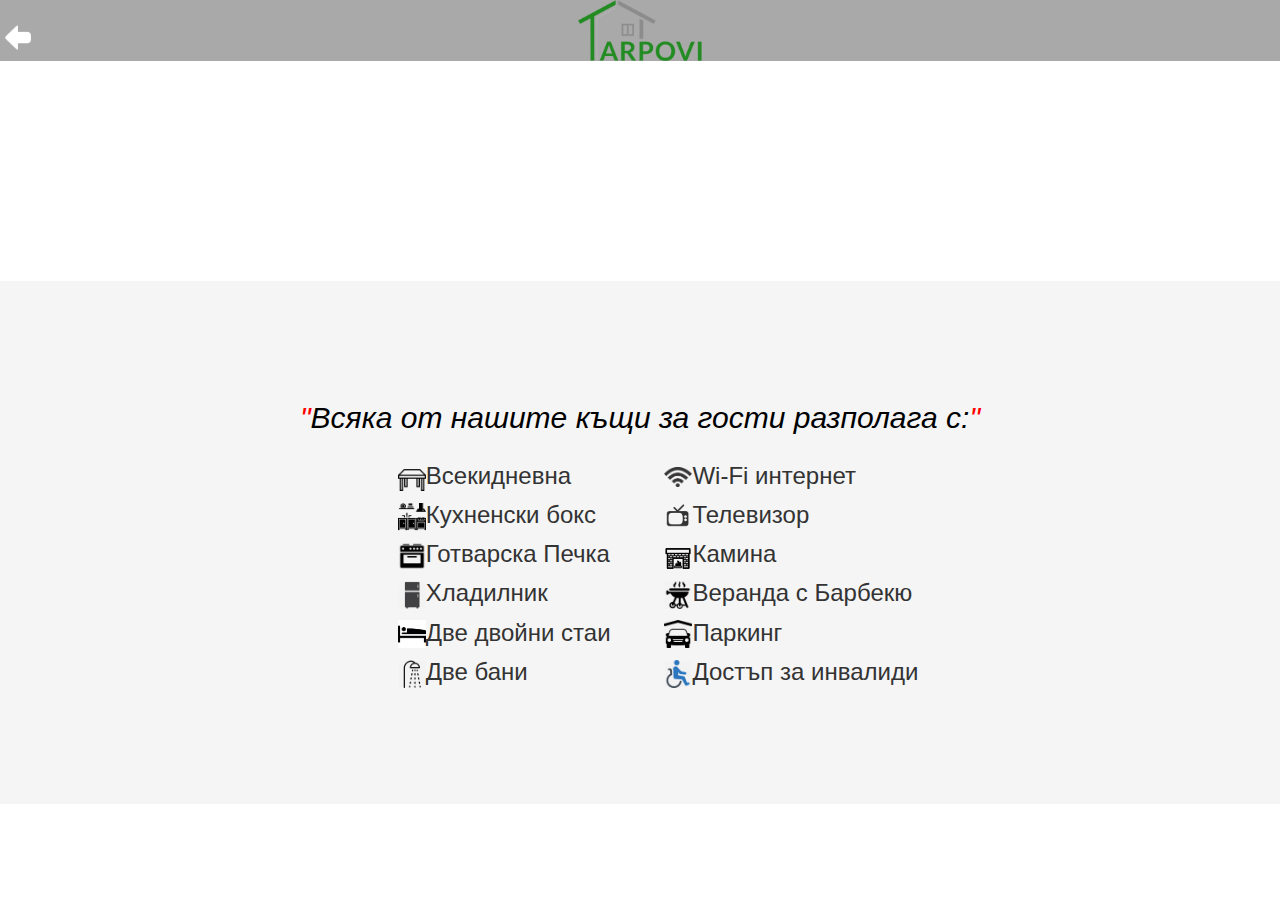
==== commit f5e1ff9d: "SecondGallery Fixed" ====
--- a/gallery.html
+++ b/gallery.html
@@ -5,6 +5,9 @@
     <title>Guest House Tarpovi</title>
     <link rel="stylesheet" href="Utils/bootstrap-3.3.7-dist/css/bootstrap.css"/>
     <link rel="stylesheet" href="gallery.css"/>
+    <!-- SEO Meta -->
+    <meta name="description" content="Максимум 155 думи описание.">
+    <meta name="keywords" content="десет, keyword-a, за, google">
 
     <script src="Utils/jquery-3.1.1.min.js"></script>
 
--- a/gallery.css
+++ b/gallery.css
@@ -55,7 +55,7 @@
     max-height: 220px;
     text-align: center;
     align-content: center;
-    background-image: url("Gallery/gallery-buttons.png");
+    background-image: url("Gallery/gallery-buttons-compresed.png");
     transition: background-image 0.2s ease-in-out;
     background-repeat: no-repeat;
     background-size: 100%;
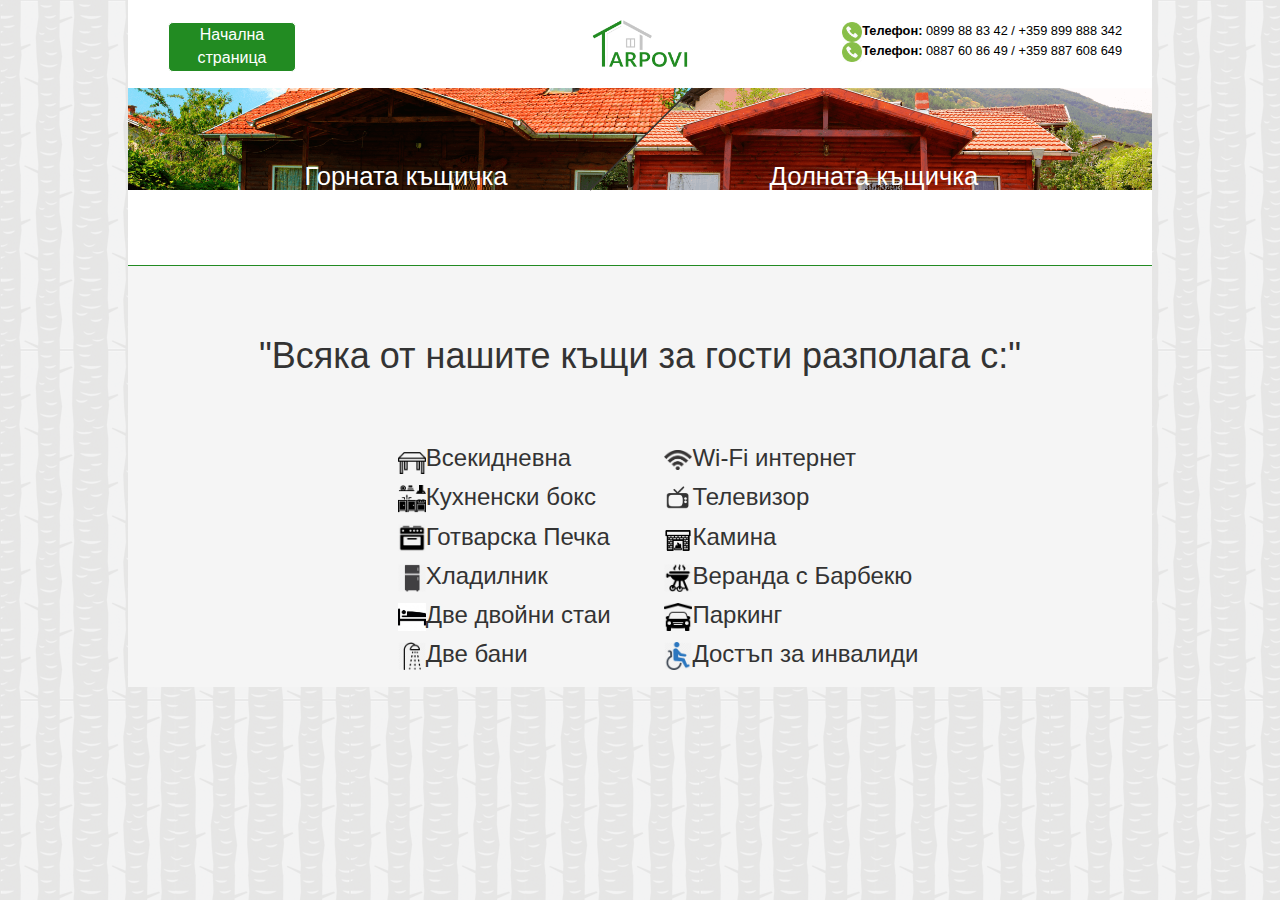
==== commit fc41e2ff: "REM: Footer" ====
--- a/gallery.html
+++ b/gallery.html
@@ -16,14 +16,16 @@
 <div id="container">
     <div class="navigation">
         <a href="index.html">
-            <img src="Gallery/left-xxl.png"/>
+            <button>Начална страница</button>
         </a>
         <img src="Gallery/logo_tarpovi.png">
+        <p><img src="Icons/tel.png"><strong>Телефон: </strong>0899 88 83 42 / +359 899 888 342<br/>
+            <img src="Icons/tel.png"><strong>Телефон: </strong>0887 60 86 49 / +359 887 608 649</p>
+
     </div>
     <div class="house-selection">
         <button id="house1-button">Горната къщичка</button>
         <button id="house2-button">Долната къщичка</button>
-    </div>
     </div>
     <div class="gallery">
         <div id="house1" class="house invisible">
@@ -80,9 +82,10 @@
         </div>
     </div>
     <div id="rooms">
-        <h2>
-        "<p>Всяка от нашите къщи за гости разполага с:</p>"
-        </h2>
+        <h1>
+            "Всяка от нашите къщи за гости разполага с:"
+        </h1>
+
         <div class="rooms-info-list">
             <ul class="rooms-info-list-left">
                 <li class="rooms-info-content"><img src="Icons/table.ico">Всекидневна</li>
@@ -108,6 +111,7 @@
         </div>
     </div>
 </div>
+
 <script src="gallery.js"></script>
 </body>
 </html>--- a/gallery.css
+++ b/gallery.css
@@ -2,9 +2,9 @@
     height: 100%;
     padding: 0px;
     margin: 0px;
-    background-color: #fff;
-    font-family: helvetica, arial, verdana, sans-serif;
+    font-family: "Century Gothic", CenturyGothic, AppleGothic, sans-serif;
     text-align: center;
+    background-image: url("test.png");
 }
 button:focus {outline:0;}
 #main-text {
@@ -23,6 +23,9 @@
 #container {
     font-family: "Century Gothic", CenturyGothic, AppleGothic, sans-serif;
     text-align: center;
+    width: 80%;
+    margin:auto;
+    background-color: white;
 }
 .invisible{
     display: none;
@@ -30,17 +33,24 @@
 .navigation{
     width: 100%;
     text-align: center;
-    background-color: darkgray;
+    background-color: rgba(255, 255, 255, 1);
     color: white;
     position: relative;
+    padding: 20px;
 }
-.navigation a img{
-    width: 2vw;
-    height: auto;
+.navigation a button{
+    width: 10vw;
+    height: 50px;
     display: inline-block;
     position: absolute;
-    left: 5px;
-    top:40%;
+    left: 40px;
+    top:25%;
+    margin: auto;
+    background-color: forestgreen;
+    border: 1px solid white;
+    border-radius: 5px;
+    color: white;
+    font-size: 16px;
 }
 .navigation img{
     width: 10%;
@@ -48,6 +58,17 @@
 }
 .navigation h1{
     display: inline-block;
+}
+.navigation p {
+    font-size: 1vw;
+    display: inline-block;
+    position: absolute;
+    right: 30px;
+    top:25%;
+    color: black;
+}
+.navigation p img{
+    width: 20px;
 }
 .house-selection {
     width: 100%;
@@ -59,8 +80,8 @@
     transition: background-image 0.2s ease-in-out;
     background-repeat: no-repeat;
     background-size: 100%;
-    margin:20px 0;
     font-size: 2vw;
+    border-bottom: 1px solid forestgreen;
 }
 .house-selection button{
     display: inline-block;
@@ -140,7 +161,7 @@
     border-radius: 0px;
 }
 #rooms {
-    padding: 100px;
+    padding-top: 50px;
     background-color: whitesmoke;
     text-align: center;
 }
@@ -148,6 +169,7 @@
 .rooms-info-list {
     text-align: center;
     display: inline-block;
+    margin-top: 50px;
 }
 
 .rooms-info-list ul {
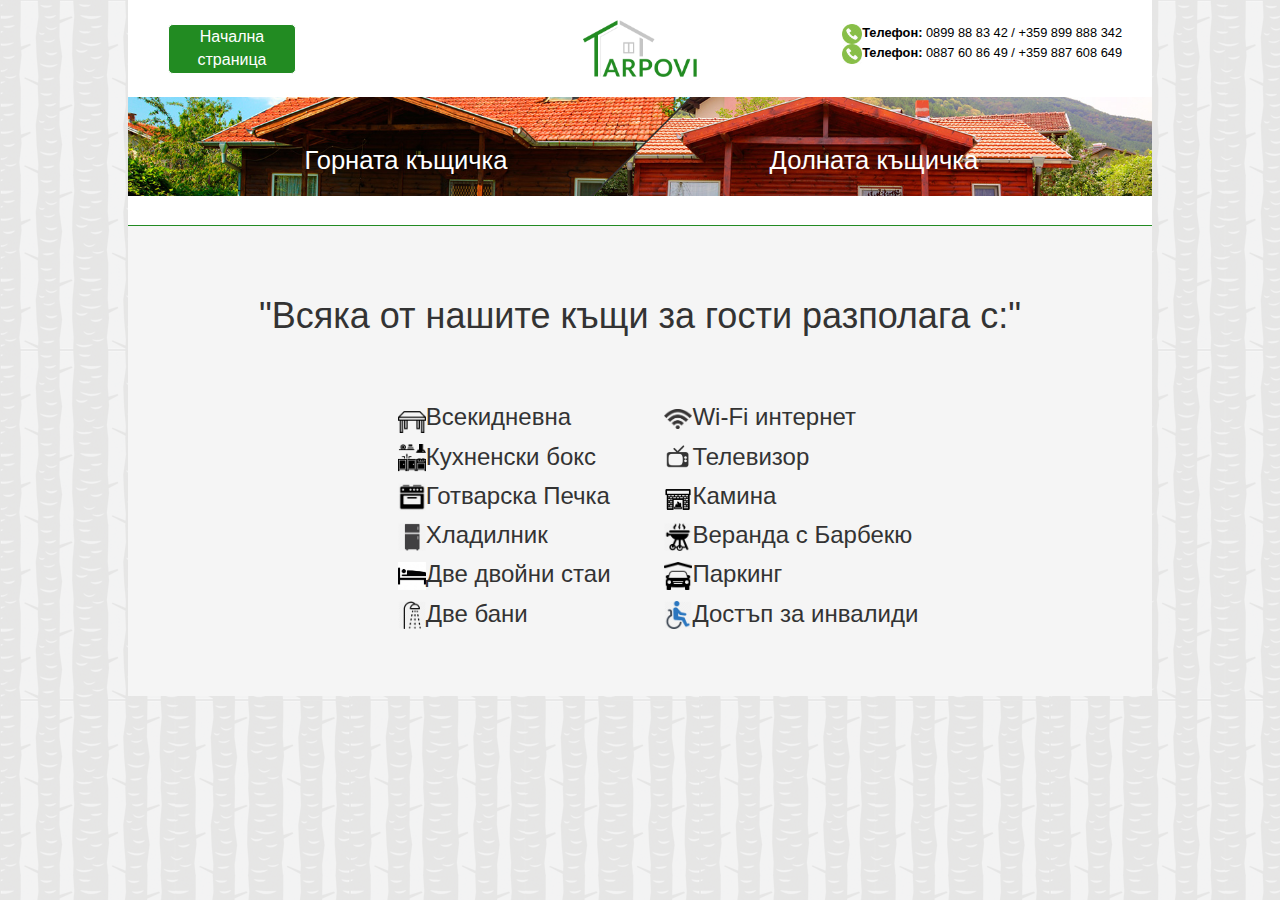
==== commit 66dc2e1e: "//TODO:Footer" ====
--- a/gallery.html
+++ b/gallery.html
@@ -32,50 +32,47 @@
             <div class="houses-info">
                 <h1>Горната Къщичка</h1>
                 <hr/>
-                <p>"Lorem ipsum dolor sit amet, consectetur adipisicing elit. Cumque, eius, incidunt! Ab assumenda atque
-                    autem commodi earum explicabo hic itaque iure minus molestiae non, odit optio quasi rem tempore
-                    vel?"
+                <p>Всяка от нашите къщи разполага с 4+2 легла(2 двойни легла + 2 дивана), достъп до басейна, просторен двор и малка детска площадка
                 </p>
 
                 <div id="tn-1" class="thumbnails">
                     <div>
-                        <img class="thumbnails1-img" src="Gallery/ka6ta%201/1.jpg"/>
-                        <img class="thumbnails1-img" src="Gallery/ka6ta%201/2.jpg"/>
-                        <img class="thumbnails1-img" src="Gallery/ka6ta%201/3.jpg"/>
-                        <img class="thumbnails1-img" src="Gallery/ka6ta%201/4.jpg"/>
+                        <img class="thumbnails1-img" src="img/01.House/01.jpg"/>
+                        <img class="thumbnails1-img" src="img/01.House/02.jpg"/>
+                        <img class="thumbnails1-img" src="img/01.House/03.jpg"/>
+                        <img class="thumbnails1-img" src="img/01.House/04.jpg"/>
                     </div>
                     <div>
-                        <img class="thumbnails1-img" src="Gallery/ka6ta%201/5.JPG"/>
-                        <img class="thumbnails1-img" src="Gallery/ka6ta%201/6.JPG"/>
-                        <img class="thumbnails1-img" src="Gallery/ka6ta%201/7.JPG"/>
-                        <img class="thumbnails1-img" src="Gallery/ka6ta%201/8.JPG"/>
+                        <img class="thumbnails1-img" src="img/01.House/05.jpg"/>
+                        <img class="thumbnails1-img" src="img/01.House/06.jpg"/>
+                        <img class="thumbnails1-img" src="img/01.House/07.jpg"/>
+                        <img class="thumbnails1-img" src="img/01.House/08.jpg"/>
                     </div>
                 </div>
             </div>
+
             <img id="house1-image" src="img/dsc01933.jpg"/>
         </div>
         <div id="house2" class="house invisible">
 
-            <img id="house2-image" src="img/dsc01933.jpg"/>
+            <img id="house2-image" src="img/02.House/00.jpg"/>
             <div class="houses-info">
                 <h1>Долната Къщичка</h1>
                 <hr/>
-                <p>"Lorem ipsum dolor sit amet, consectetur adipisicing elit. Cumque, eius, incidunt! Ab assumenda atque
-                    autem commodi earum explicabo hic itaque iure minus molestiae non, odit optio quasi rem tempore
-                    vel?"
+                <p>Всяка от нашите къщи разполага с 4+2 легла(2 двойни легла + 2 дивана), достъп до басейна, просторен двор и малка детска площадка
                 </p>
                 <div id="tn-2" class="thumbnails">
                     <div>
-                        <img class="thumbnails2-img" src="Gallery/ka6ta%202/1.jpg"/>
-                        <img class="thumbnails2-img" src="Gallery/ka6ta%202/2.JPG"/>
-                        <img class="thumbnails2-img" src="Gallery/ka6ta%202/3.jpg"/>
-                        <img class="thumbnails2-img" src="Gallery/ka6ta%202/4.jpg"/>
+                        <img class="thumbnails2-img" src="img/02.House/01.jpg"/>
+                        <img class="thumbnails2-img" src="img/02.House/02.jpg"/>
+                        <img class="thumbnails2-img" src="img/02.House/03.jpg"/>
+                        <img class="thumbnails2-img" src="img/02.House/04.jpg"/>
                     </div>
                     <div>
-                        <img class="thumbnails2-img" src="Gallery/ka6ta%202/5.jpg"/>
-                        <img class="thumbnails2-img" src="Gallery/ka6ta%202/6.jpg"/>
-                        <img class="thumbnails2-img" src="Gallery/ka6ta%202/7.jpg"/>
-                        <img class="thumbnails2-img" src="Gallery/ka6ta%202/8.JPG"/>
+                        <img class="thumbnails2-img" src="img/02.House/05.jpg"/>
+                        <img class="thumbnails2-img" src="img/02.House/06.jpg"/>
+                        <img class="thumbnails2-img" src="img/02.House/07.jpg"/>
+                        <img class="thumbnails2-img" src="img/02.House/08.jpg"/>
                     </div>
                 </div>
             </div>
--- a/gallery.css
+++ b/gallery.css
@@ -6,31 +6,39 @@
     text-align: center;
     background-image: url("test.png");
 }
-button:focus {outline:0;}
+
+button:focus {
+    outline: 0;
+}
+
 #main-text {
     text-shadow: 5px 5px black;
 }
 
-#rooms h2{
+#rooms h2 {
     color: red;
     font-style: italic;
 }
-#rooms p{
+
+#rooms p {
     color: black;
     display: inline-block;
     font-style: italic;
 }
+
 #container {
     font-family: "Century Gothic", CenturyGothic, AppleGothic, sans-serif;
     text-align: center;
     width: 80%;
-    margin:auto;
+    margin: auto;
     background-color: white;
 }
-.invisible{
+
+.invisible {
     display: none;
 }
-.navigation{
+
+.navigation {
     width: 100%;
     text-align: center;
     background-color: rgba(255, 255, 255, 1);
@@ -38,13 +46,14 @@
     position: relative;
     padding: 20px;
 }
-.navigation a button{
+
+.navigation a button {
     width: 10vw;
     height: 50px;
     display: inline-block;
     position: absolute;
     left: 40px;
-    top:25%;
+    top: 25%;
     margin: auto;
     background-color: forestgreen;
     border: 1px solid white;
@@ -52,61 +61,69 @@
     color: white;
     font-size: 16px;
 }
-.navigation img{
-    width: 10%;
-    text-align: center;
-}
-.navigation h1{
-    display: inline-block;
-}
+
+.navigation img {
+    width: 12%;
+    text-align: center;
+}
+
+.navigation h1 {
+    display: inline-block;
+}
+
 .navigation p {
     font-size: 1vw;
     display: inline-block;
     position: absolute;
     right: 30px;
-    top:25%;
+    top: 25%;
     color: black;
 }
-.navigation p img{
+
+.navigation p img {
     width: 20px;
 }
+
 .house-selection {
     width: 100%;
-    height: 14vw;
     max-height: 220px;
     text-align: center;
     align-content: center;
-    background-image: url("Gallery/gallery-buttons-compresed.png");
+    background-image: url("img/Navigation/idle.jpg");
     transition: background-image 0.2s ease-in-out;
     background-repeat: no-repeat;
     background-size: 100%;
     font-size: 2vw;
     border-bottom: 1px solid forestgreen;
 }
-.house-selection button{
+
+.house-selection button {
     display: inline-block;
     width: 45%;
     height: 10vw;
     border: none;
-    background-color: rgba(22,22,22,0);
-    color: white;
-
-}
-.house-selection button:hover{
-    color:white;
+    background-color: rgba(22, 22, 22, 0);
+    color: white;
+
+}
+
+.house-selection button:hover {
+    color: white;
     background-size: 110% !important;
 }
-#gallery-buttons{
+
+#gallery-buttons {
     display: block;
 }
-.selected{
-    color:white !important;
-    background-color:  transparent !important;
+
+.selected {
+    color: white !important;
+    background-color: transparent !important;
     font-size: 3vw !important;
     transition: font-size 0.2s ease-in-out;
 }
 
-.house{
+.house {
     width: 100%;
     background-color: whitesmoke;
     color: black;
@@ -114,54 +131,68 @@
     height: 35vw;
     min-height: 300px;
     border-bottom: 1px solid forestgreen;
-}
-.houses-info{
-    display: inline-block;
-    width: 54%;
-    text-align: center;
-    height: 50%;
-}
+    position: relative;
+}
+
+.houses-info {
+    display: inline-block;
+    width: 44%;
+    text-align: center;
+}
+
+.house-image-wrapper {
+    display: inline-block;
+    width: 30%;
+}
+
 .houses-info hr {
     height: 1px;
     width: 80%;
     border: 0;
     border-top: 1px solid forestgreen;
 }
-.house img{
-    width: 44%;
-    height: auto;
-    display: inline-block;
-    border: 1px solid whitesmoke;
+
+.house img {
+    width: 55%;
+    display: inline-block;
+    border: 1px solid black;
     border-radius: 5px;
     vertical-align: top;
     max-height: 30vw;
 }
-.house p{
-    font-size: 1.33vw;
+
+.house p {
+    width: 80%;
+    font-size: 1.2vw;
     vertical-align: middle;
     font-style: italic;
     display: inline-block;
     text-align: center;
 }
-.house h1{
+
+.house h1 {
     font-size: 3vw;
 }
-.thumbnails{
+
+.thumbnails {
     display: inline-block;
     text-align: center;
     border: 1px solid ghostwhite;
     vertical-align: baseline;
     height: 50%;
 }
-.thumbnails img{
-    width: 15%;
+
+.thumbnails img {
+    width: 20%;
     height: 6vw;
     display: inline-block;
-    border: 1px solid black;
+    border: 2px solid black;
     border-radius: 0px;
-}
+    margin: 2px 2px;
+}
+
 #rooms {
-    padding-top: 50px;
+    padding: 50px 0;
     background-color: whitesmoke;
     text-align: center;
 }
@@ -187,3 +218,12 @@
     width: 28px;
     height: auto;
 }
+
+@media only screen and (max-width: 1200px) {
+    #container {
+        width: 100%;
+    }
+    .navigation p{
+        font-size: 1.5vw;
+    }
+}
